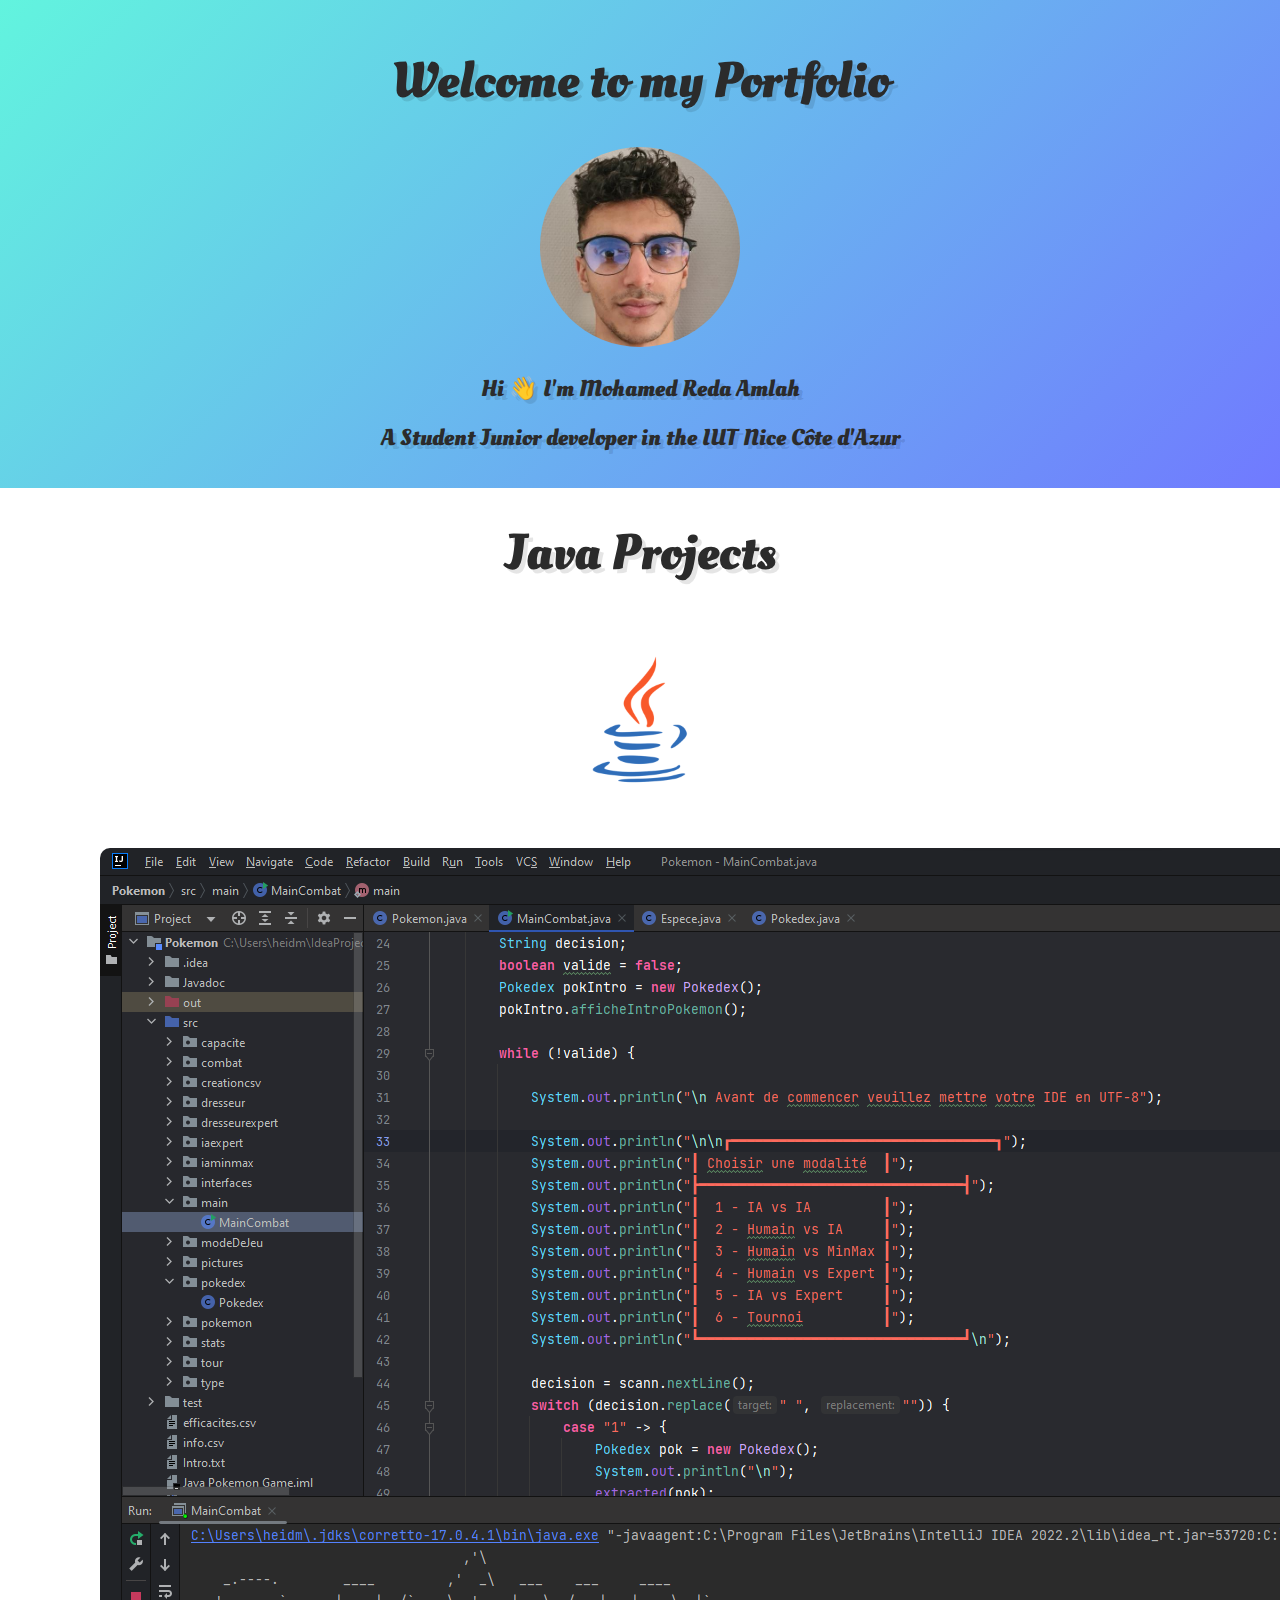
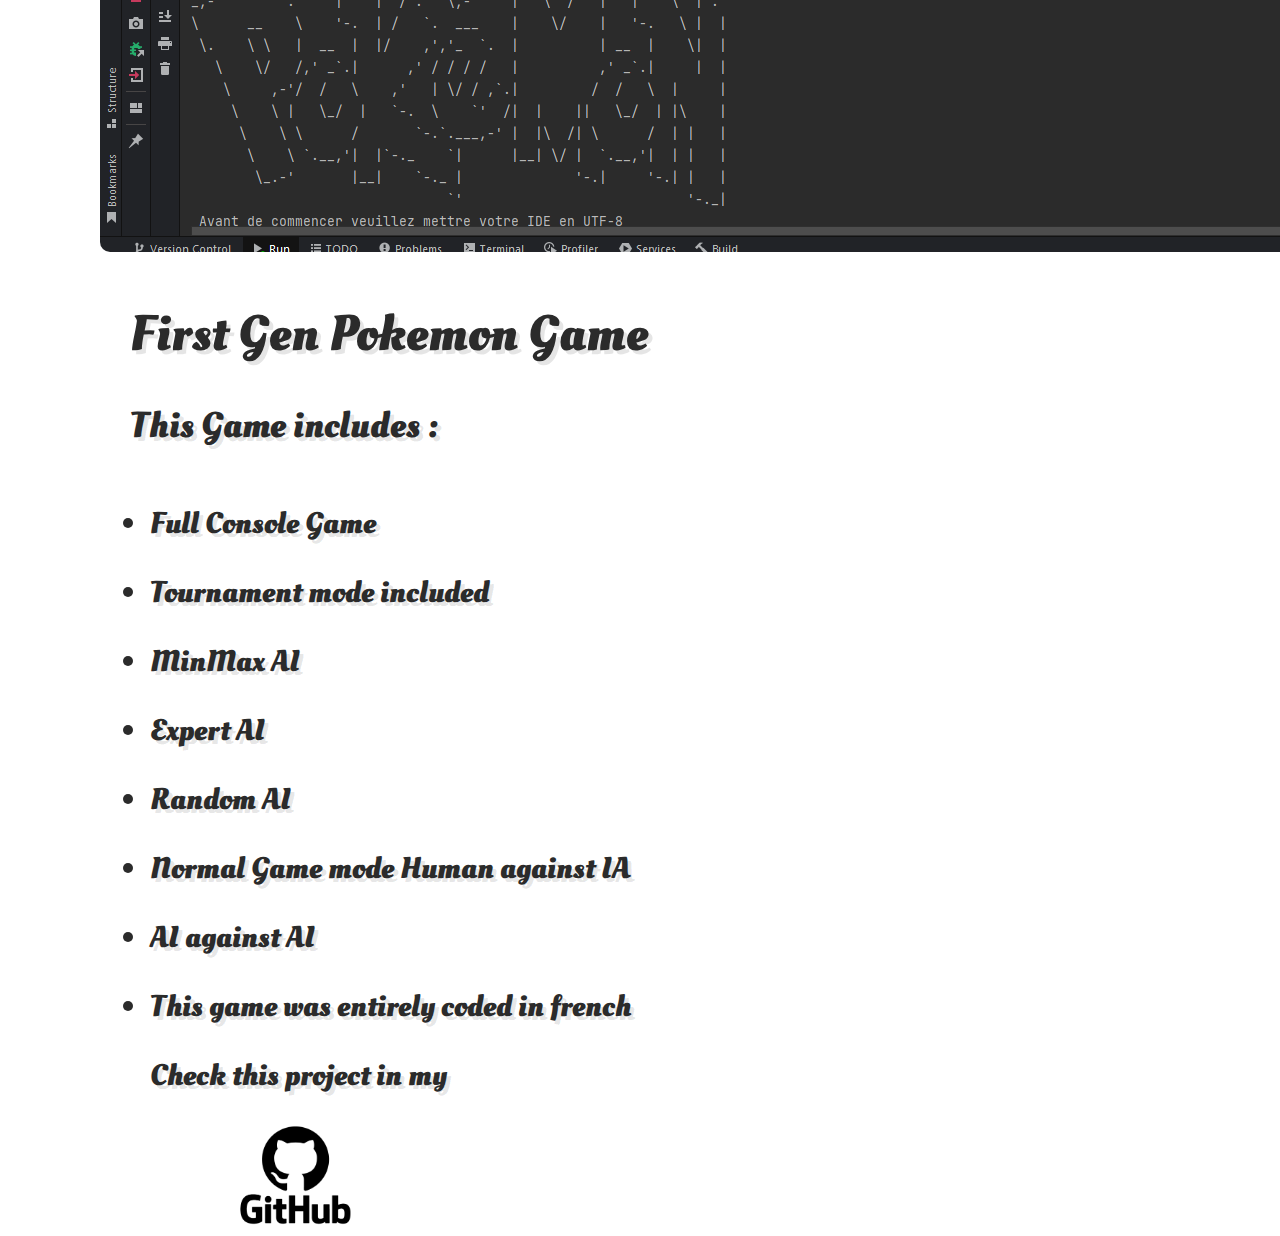
==== index.html @ 09530ffa "Portfolio" ====
<!DOCTYPE html>
<html lang="en">
<head>
    <meta charset="UTF-8">
    <meta http-equiv="X-UA-Compatible" content="IE=edge">
    <meta name="viewport" content="width=device-width, initial-scale=1.0">

    <title>Portfolio Reda</title>
    
    <!--Lien vers les css-->
    <link rel="stylesheet" href="/CSS/style.css">
    <link rel="stylesheet" href="/CSS/normalize.css">
    <link rel="stylesheet" href="/CSS/particles.scss">

</head>

<body>
    <div id="container">
     <!--Debut-->   
     <h1>Welcome to my Portfolio
     </h1>
     <h2><img class= "avatar" src="/images/photo.jfif" alt = "avatar"></h2>
     <h2>Hi 👋 I'm Mohamed Reda Amlah</h2>
     <h2>A Student Junior developer in the IUT Nice Côte d'Azur</h2>
    </div>
    <!--Fin--> 
    <div id="containerB">
       
        <!--Debut-->   
        <h1>Java Projects
        </h1>
        <h2><img class= "avatar" src="/images/java.png" alt = "avatar"></h2>
        <p><img class="pok" src="/images/javaPok.png " alt= "javaGame" ></p>
        <p class = "rightTitle" >First Gen Pokemon Game</p> <br><br>
        <p class = "rightTitle2">This Game includes : </p> <br><br><br>
        <ul class = "rightText"> 
            <li class = "Options" >Full Console Game</li>
            <li class = "Options">Tournament mode included</li>
            <li class = "Options">MinMax AI</li>
            <li class = "Options">Expert AI</li>
            <li class = "Options">Random AI</li>
            <li class = "Options">Normal Game mode Human against IA</li>
            <li class = "Options">AI against AI</li>
            <li class = "Options">This game was entirely coded in french</li>
            <p>Check this project in my </p><a href="https://github.com/heidman06/Pokemon-FirstGen-Java"><img class ="imgSocial" src="/images/GitHub.png" alt = "Github"></a>
            
        </ul>
    

       </div>
     
  <!--
    <img class="langages" src="/images/java.jpg" alt = "Java">
    <img class="langages" src="/images/php.jpg" alt = "Php">
    <img class="langages" src="/images/html.jpg" alt = "Html">
-->


    

    
  

</body>
</html>
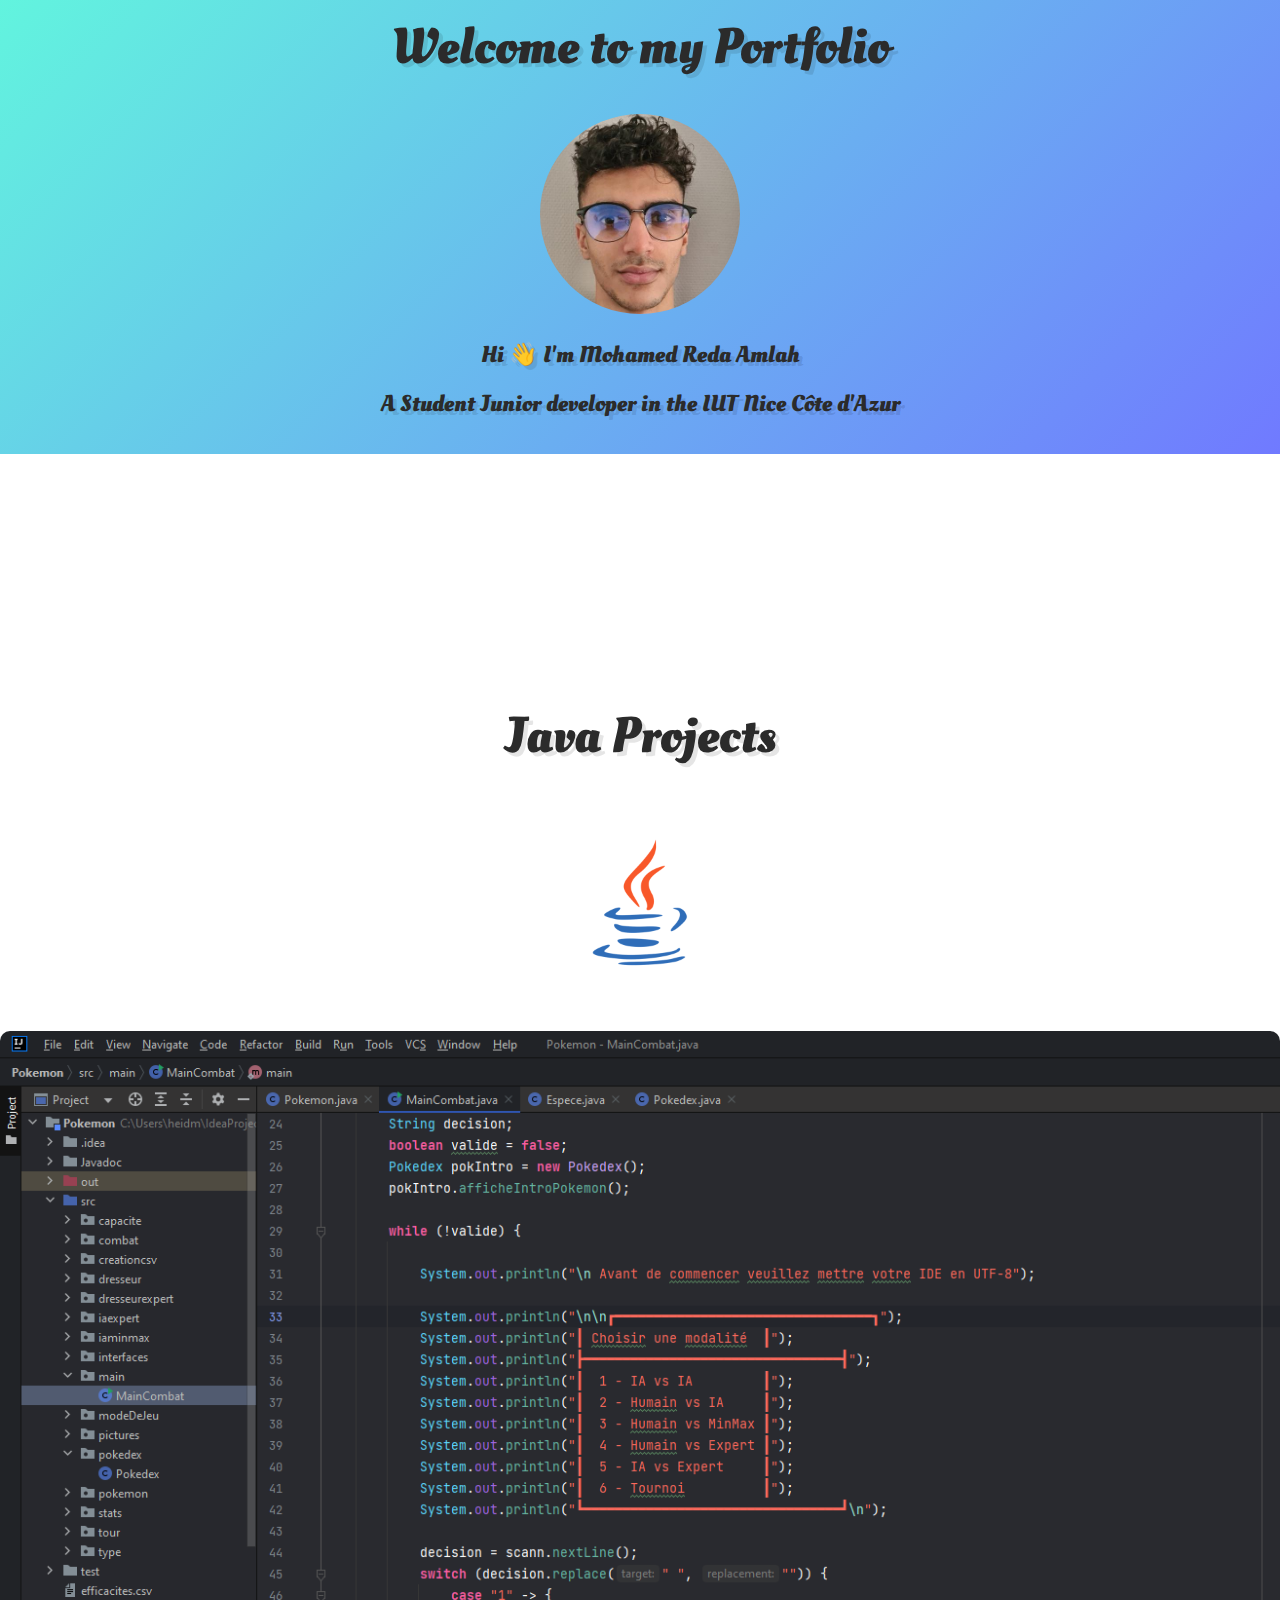
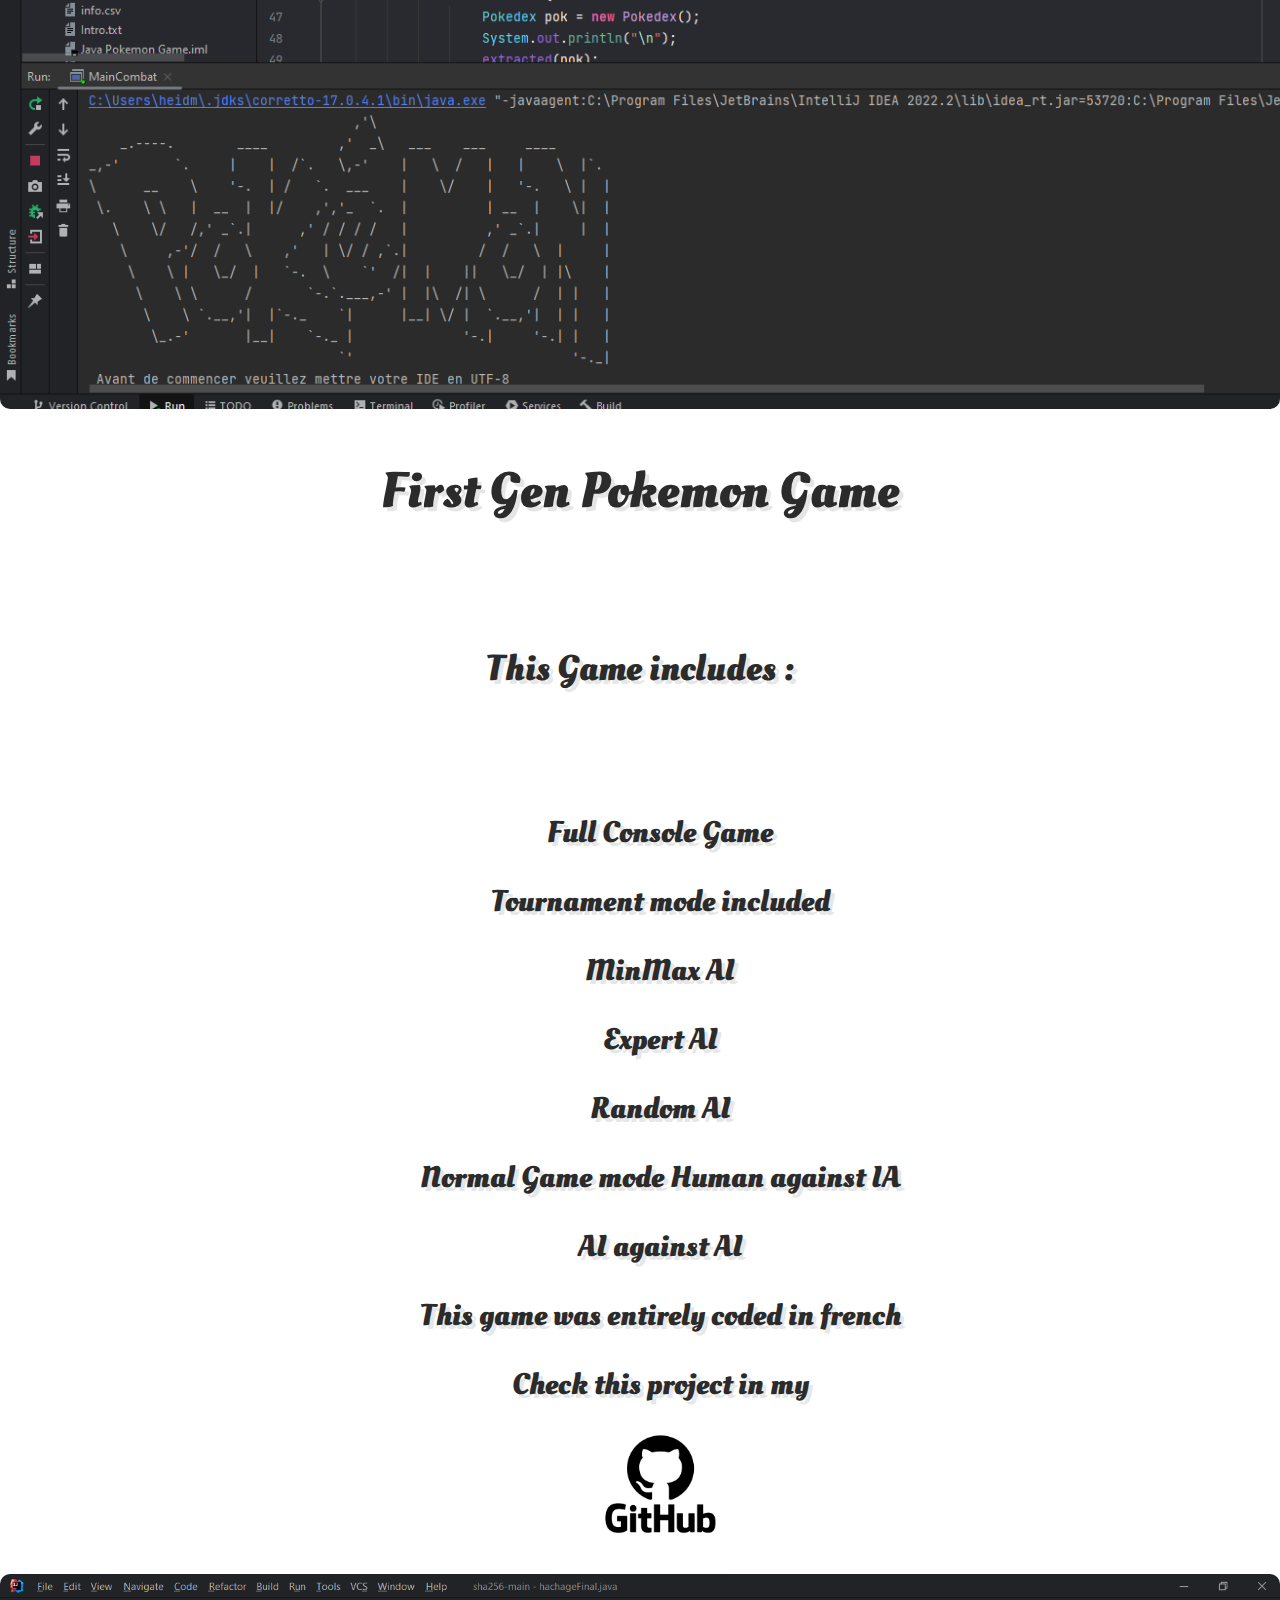
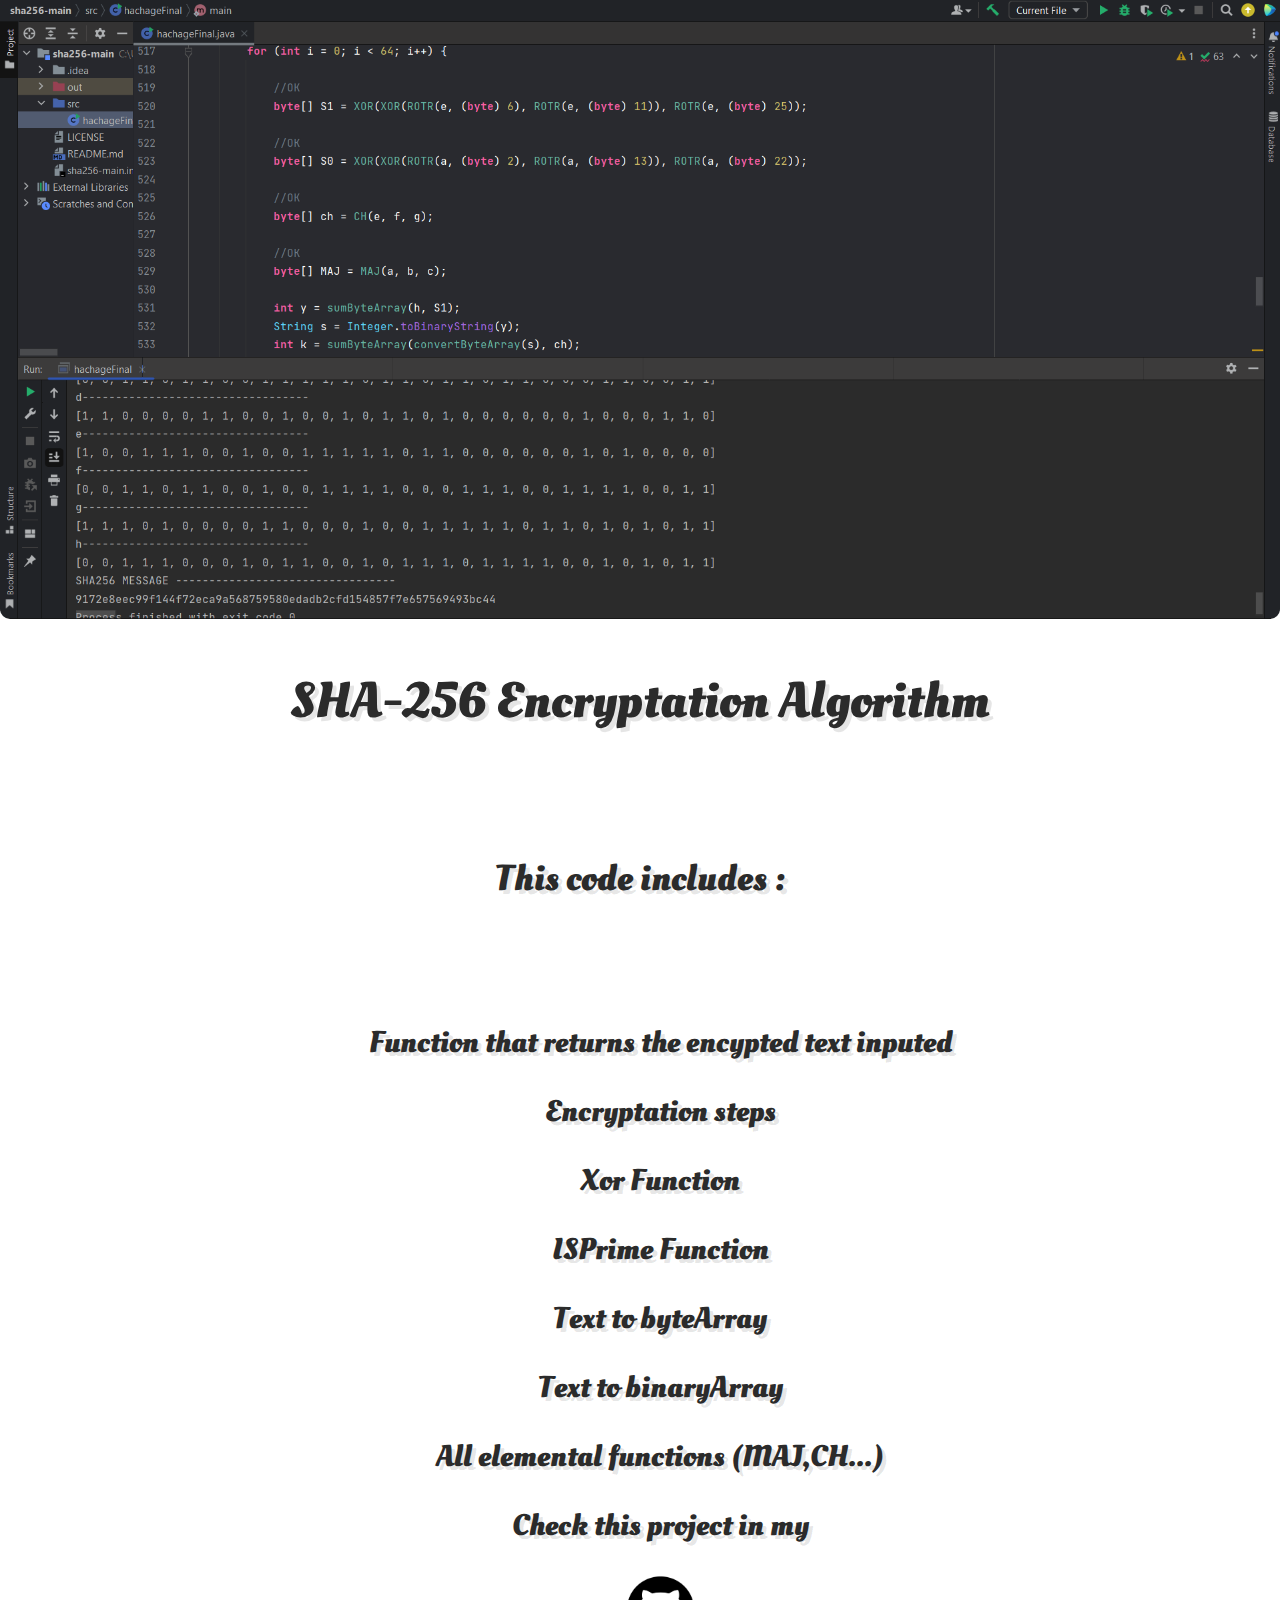
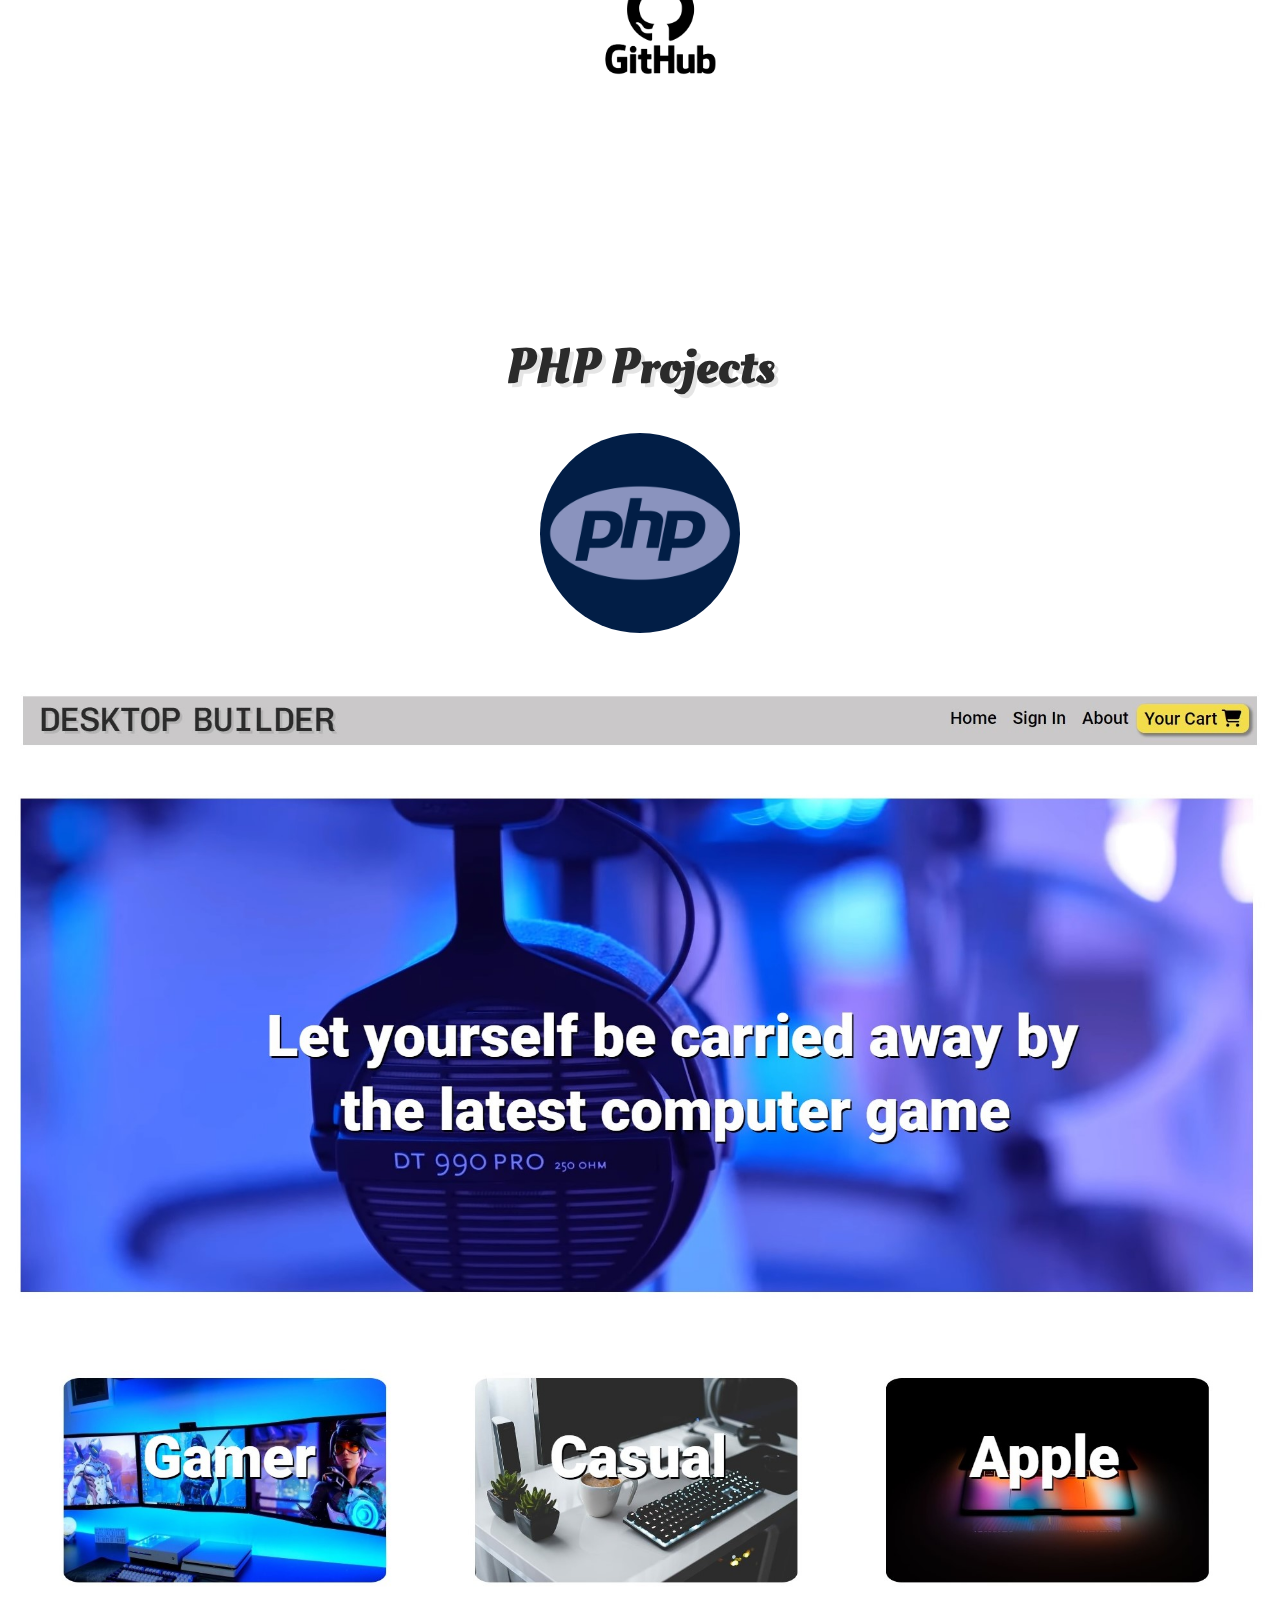
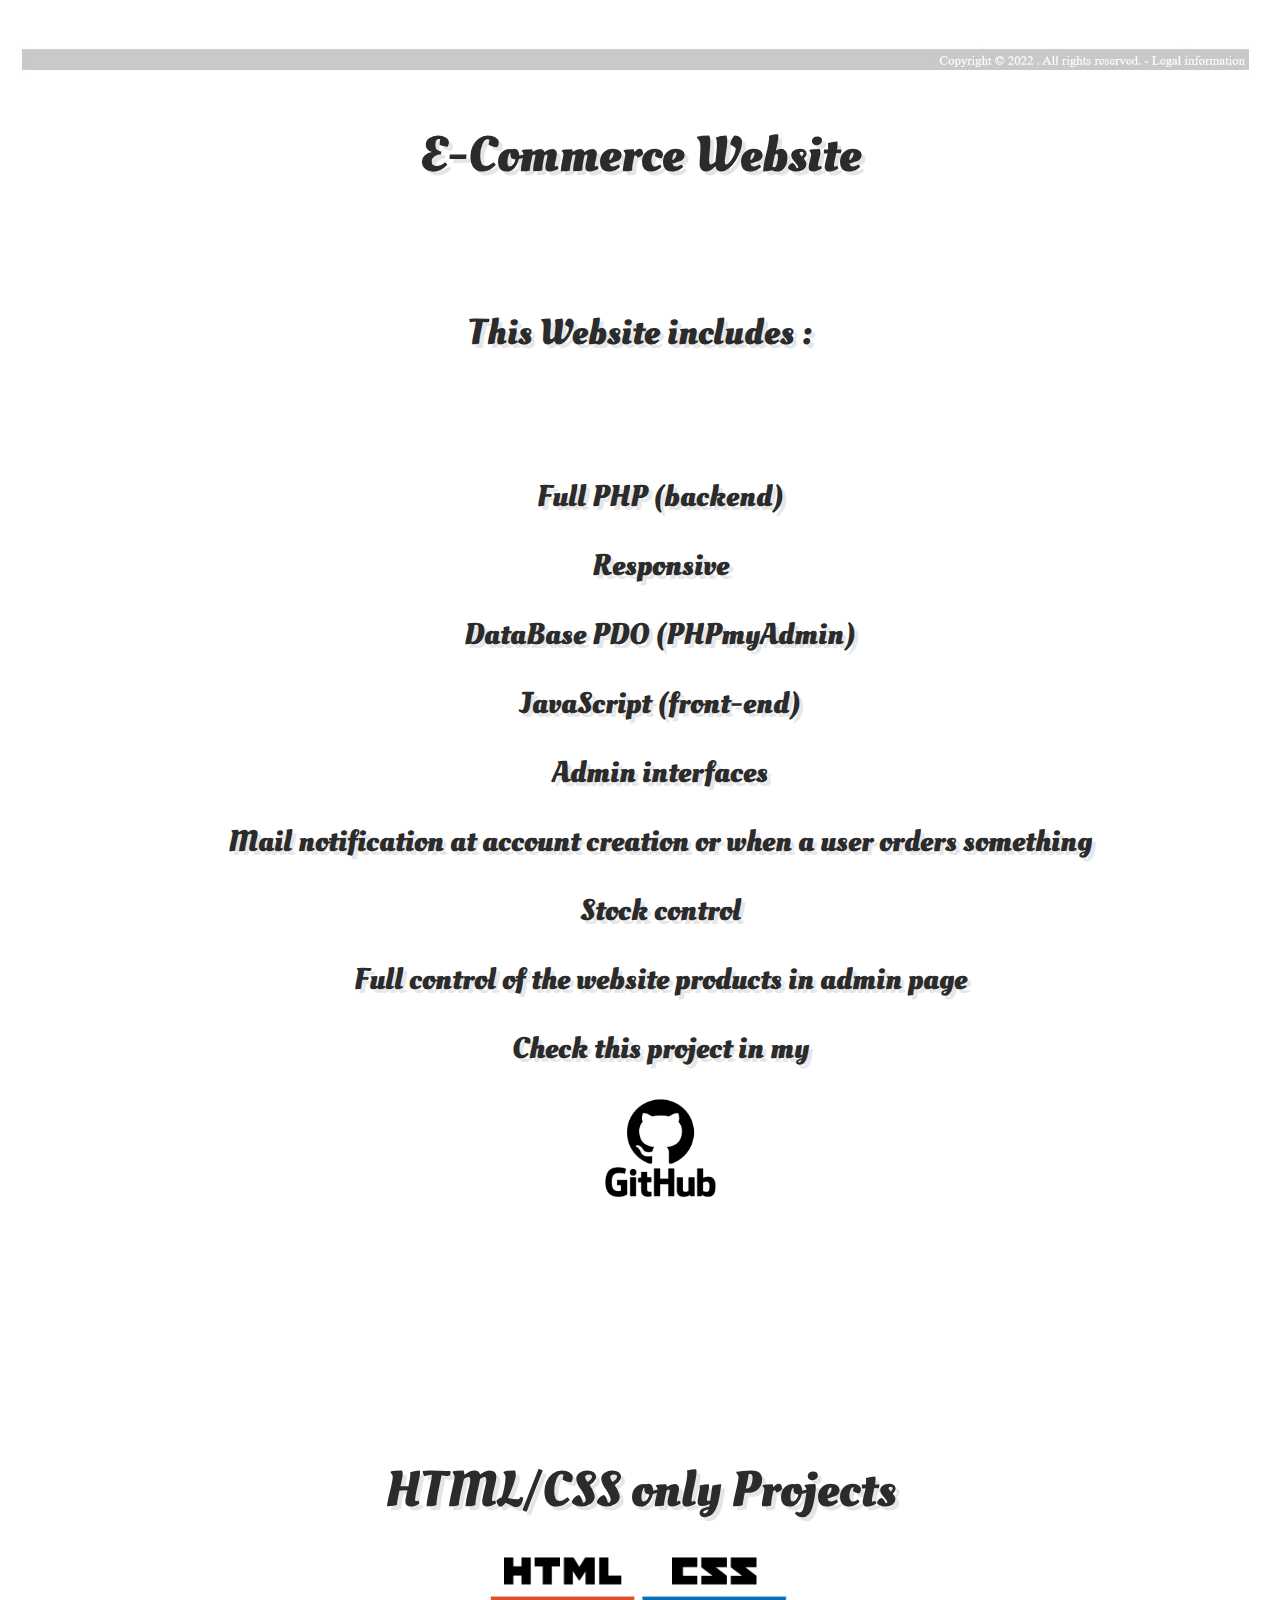
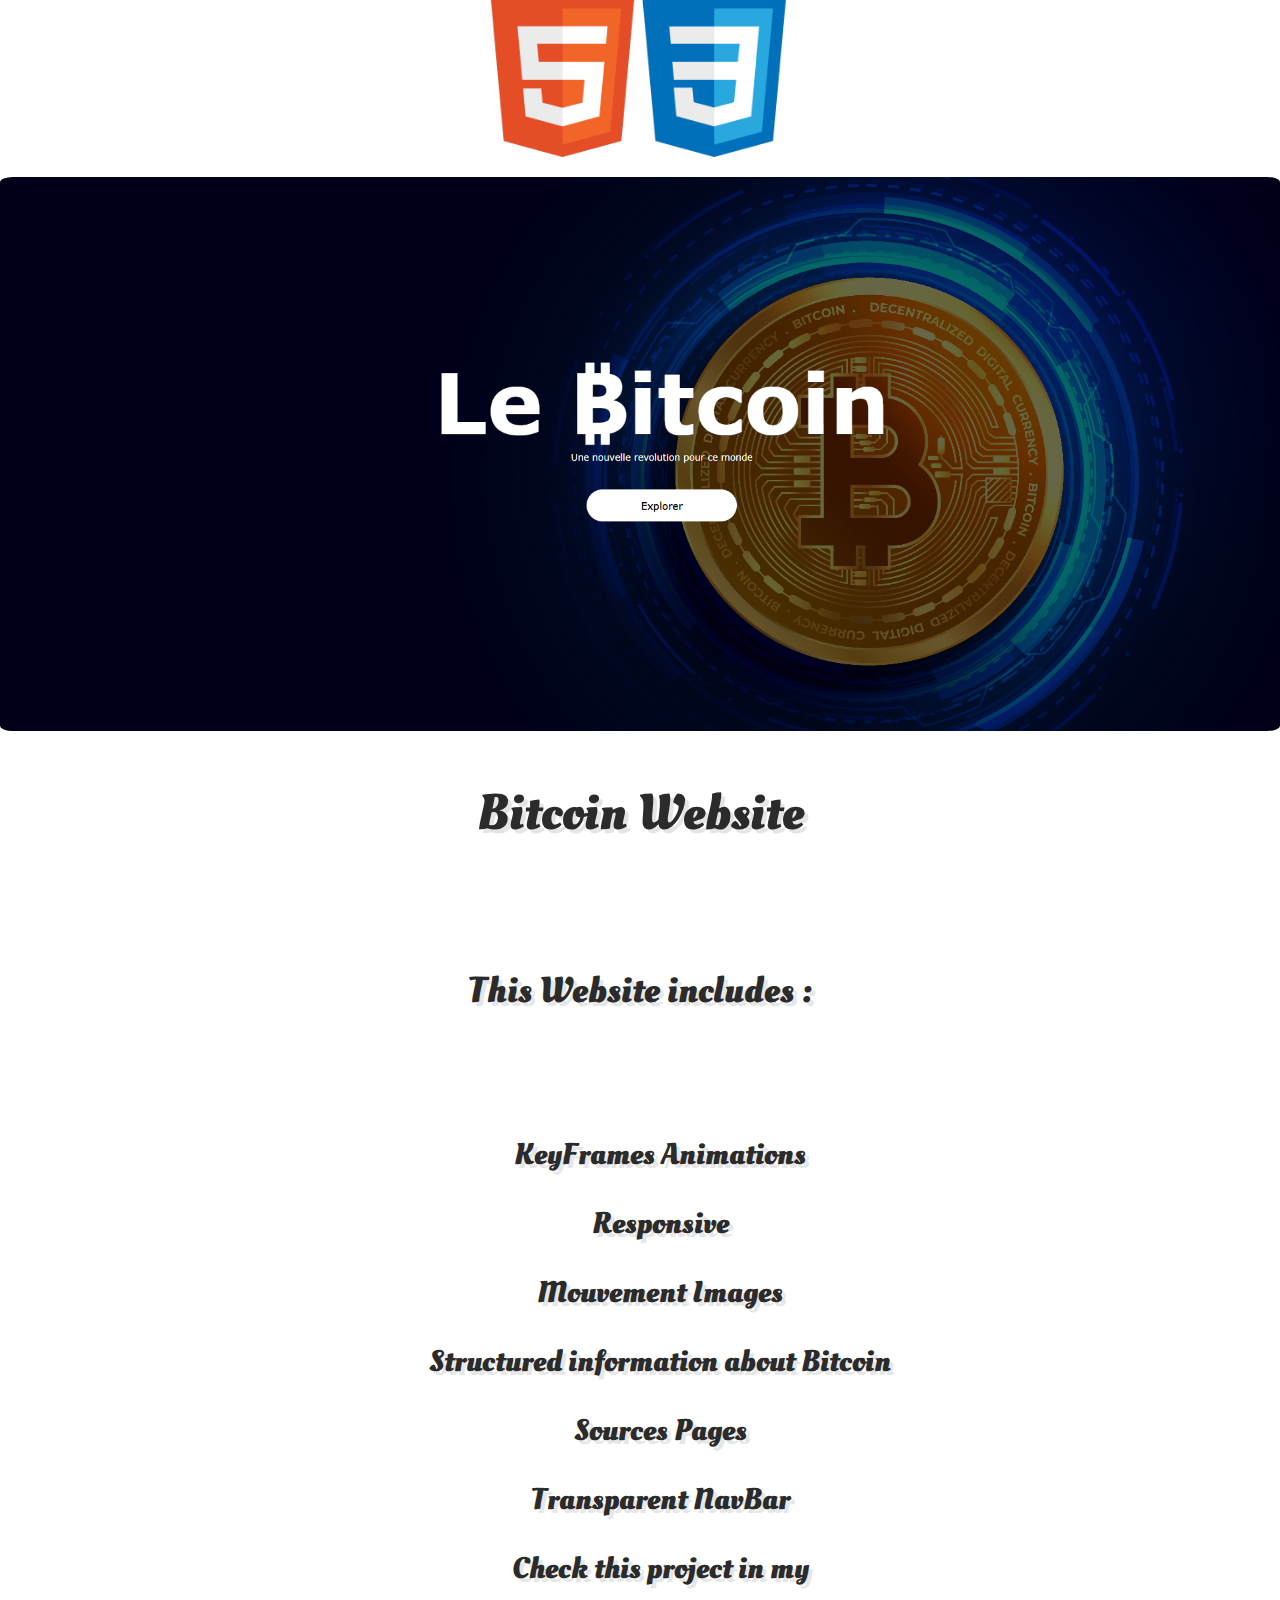
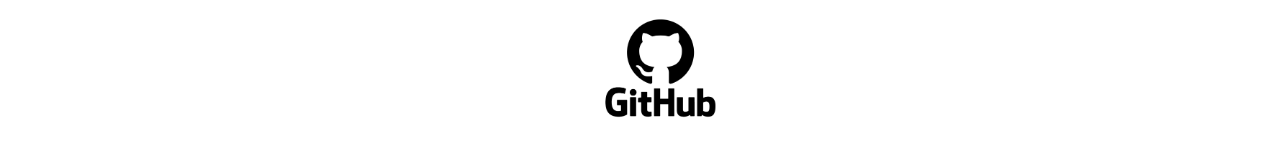
==== commit b87ba678: "Update" ====
--- a/index.html
+++ b/index.html
@@ -17,7 +17,7 @@
 <body>
     <div id="container">
      <!--Debut-->   
-     <h1>Welcome to my Portfolio
+     <h1 class="intro">Welcome to my Portfolio
      </h1>
      <h2><img class= "avatar" src="/images/photo.jfif" alt = "avatar"></h2>
      <h2>Hi 👋 I'm Mohamed Reda Amlah</h2>
@@ -48,6 +48,73 @@
     
 
        </div>
+       <div id="containerB">
+       
+        <!--Debut-->   
+        <p><img class="ecom" src="/images/sha.png " alt= "javaGame" ></p>
+        <p class = "rightTitle" >SHA-256 Encryptation Algorithm </p> <br><br>
+        <p class = "rightTitle2">This code includes : </p> <br><br><br>
+        <ul class = "rightText"> 
+            <li class = "Options" >Function that returns the encypted text inputed</li>
+            <li class = "Options">Encryptation steps</li>
+            <li class = "Options">Xor Function</li>
+            <li class = "Options">ISPrime Function</li>
+            <li class = "Options">Text to byteArray</li>
+            <li class = "Options">Text to binaryArray</li>
+            <li class = "Options">All elemental functions (MAJ,CH...)</li>
+            <p>Check this project in my </p><a href="https://github.com/heidman06/sha256"><img class ="imgSocial" src="/images/GitHub.png" alt = "Github"></a>
+            
+        </ul>
+    
+
+       </div>
+       <div id="containerB">
+       
+        <!--Debut-->   
+        <h1>PHP Projects
+        </h1>
+        <h2><img class= "avatar" src="/images/php.jpg" alt = "avatar"></h2>
+        <p><img class="ecom" src="/images/ecom.jpg " alt= "javaGame" ></p>
+        <p class = "rightTitle" >E-Commerce Website</p> <br><br>
+        <p class = "rightTitle2">This Website includes : </p> <br><br><br>
+        <ul class = "rightText"> 
+            <li class = "Options" >Full PHP (backend)</li>
+            <li class = "Options">Responsive</li>
+            <li class = "Options">DataBase PDO (PHPmyAdmin)</li>
+            <li class = "Options">JavaScript (front-end)</li>
+            <li class = "Options">Admin interfaces</li>
+            <li class = "Options">Mail notification at account creation or when a user orders something</li>
+            <li class = "Options">Stock control</li>
+            <li class = "Options">Full control of the website products in admin page</li>
+            <p>Check this project in my </p><a href="https://github.com/heidman06/e-commerce-website"><img class ="imgSocial" src="/images/GitHub.png" alt = "Github"></a>
+            
+        </ul>
+    
+
+       </div>
+       <div id="containerB">
+       
+        <!--Debut-->   
+        <h1>HTML/CSS only Projects
+        </h1>
+        <h2><img class= "avatarDouble" src="/images/html.png" alt = "avatar"></h2>
+        
+        <p><img class="btc" src="/images/bitcoin.png " alt= "javaGame" ></p>
+        <p class = "rightTitle" >Bitcoin Website</p> <br><br>
+        <p class = "rightTitle2">This Website includes : </p> <br><br><br>
+        <ul class = "rightText"> 
+            <li class = "Options" >KeyFrames Animations</li>
+            <li class = "Options">Responsive</li>
+            <li class = "Options">Mouvement Images</li>
+            <li class = "Options">Structured information about Bitcoin</li>
+            <li class = "Options">Sources Pages</li>
+            <li class = "Options">Transparent NavBar</li>
+            <p>Check this project in my </p><a href="https://github.com/heidman06/bitcoin-website"><img class ="imgSocial" src="/images/GitHub.png" alt = "Github"></a>
+            
+        </ul>
+    
+
+       </div>
      
   <!--
     <img class="langages" src="/images/java.jpg" alt = "Java">
